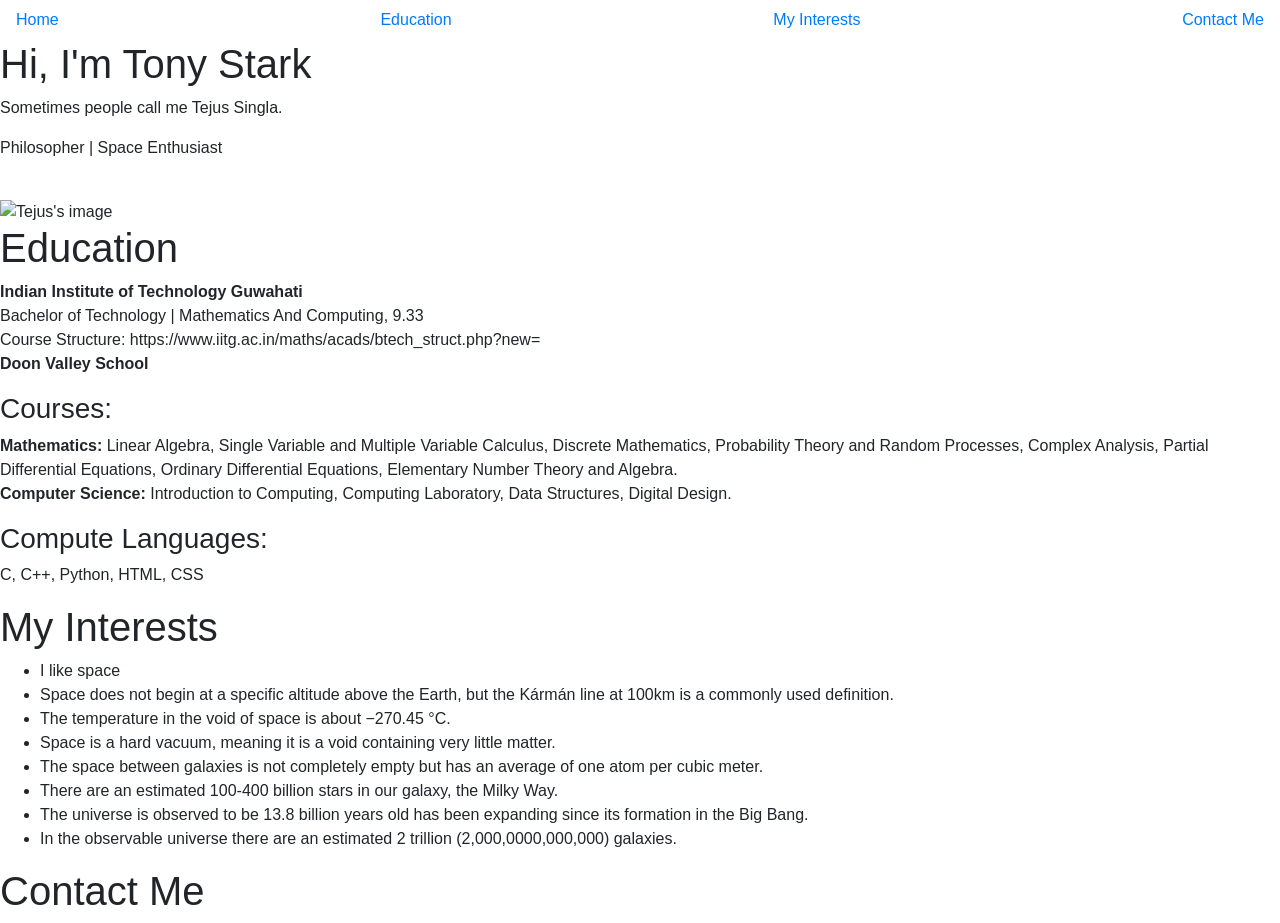
==== main page.html @ e8efd103 "Add files via upload" ====
</!DOCTYPE html>
<html>
<head>
	<title>Tejus | Homepage</title>
	<meta charset="utf-8">
    <meta name="viewport" content="width=device-width, initial-scale=1">
    <link rel="stylesheet" href="https://maxcdn.bootstrapcdn.com/bootstrap/4.4.1/css/bootstrap.min.css">
    <link rel="stylesheet" type="text/css" href="style/style.css">
    <script src="https://maxcdn.bootstrapcdn.com/bootstrap/4.4.1/js/bootstrap.min.js"></script>
</head>
<body>
	<div class="background">
		<div class="navbar">
			<a class="active" href="main page.html">Home</a>
			<a href="#education">Education</a>
			<a href="#myinterests">My Interests</a>
			<a href="#contactme">Contact Me</a>
		</div>
		<div class="content">
			<h1>Hi, I'm Tony Stark</h1>
			<p>
				Sometimes people call me Tejus Singla.<br>
			</p>
			<p id="profession">Philosopher | Space Enthusiast</p><br>
			<!-- <p>
				Bachelor of technology, Mathematics And Computing<br>
				Indian Institute of Technology Guwahati.  
			</p> -->
		</div>
	</div>

	<div class="content1">
		<div id="me">
			<img src="C:\Users\tejus\Desktop\New folder\My portfolio\images\me.JPG" alt="Tejus's image">
		</div>
		<h1 id="education" class="underline">Education</h1>
		<p class="push"><strong>Indian Institute of Technology Guwahati</strong><br>
			Bachelor of Technology | Mathematics And Computing, 9.33<br>
			Course Structure: https://www.iitg.ac.in/maths/acads/btech_struct.php?new=<br>
			<strong>Doon Valley School</strong><br>
		</p>
		<h3>Courses: </h3>
		<p class="push">
			<strong>Mathematics: </strong>Linear Algebra, Single Variable and Multiple Variable Calculus, Discrete Mathematics, 	Probability Theory and Random Processes, Complex Analysis, Partial Differential Equations, Ordinary Differential Equations, Elementary Number Theory and Algebra.<br>
			<strong>Computer Science: </strong>Introduction to Computing, Computing Laboratory, Data Structures, Digital Design.  	
		</p>
		<div id="skills">
			<h3>Compute Languages: </h3>
			<p>C, C++, Python, HTML, CSS</p>
		</div>
	</div>
	<!--Done-->
	<div id="background2">
		<div class="content2">
			<h1 id="myinterests" class="underline">My Interests</h1>
			<ul class="list">
				<li>I like space</li>
				<li>Space does not begin at a specific altitude above the Earth, but the Kármán line at 100km is a commonly used definition.</li>	
				<li>The temperature in the void of space is about −270.45 °C.</li>
				<li>Space is a hard vacuum, meaning it is a void containing very little matter.</li>
				<li>The space between galaxies is not completely empty but has an average of one atom per cubic meter.</li>
				<li>There are an estimated 100-400 billion stars in our galaxy, the Milky Way.</li>
				<li>The universe is observed to be 13.8 billion years old has been expanding since its formation in the Big Bang.</li>
				<li>In the observable universe there are an estimated 2 trillion (2,000,0000,000,000) galaxies.</li>
			</ul>
		</div>
	</div>	
	<div class="content3">
		<h1 id="contactme" class="underline">Contact Me</h1>
	</div>
</body>
</html>
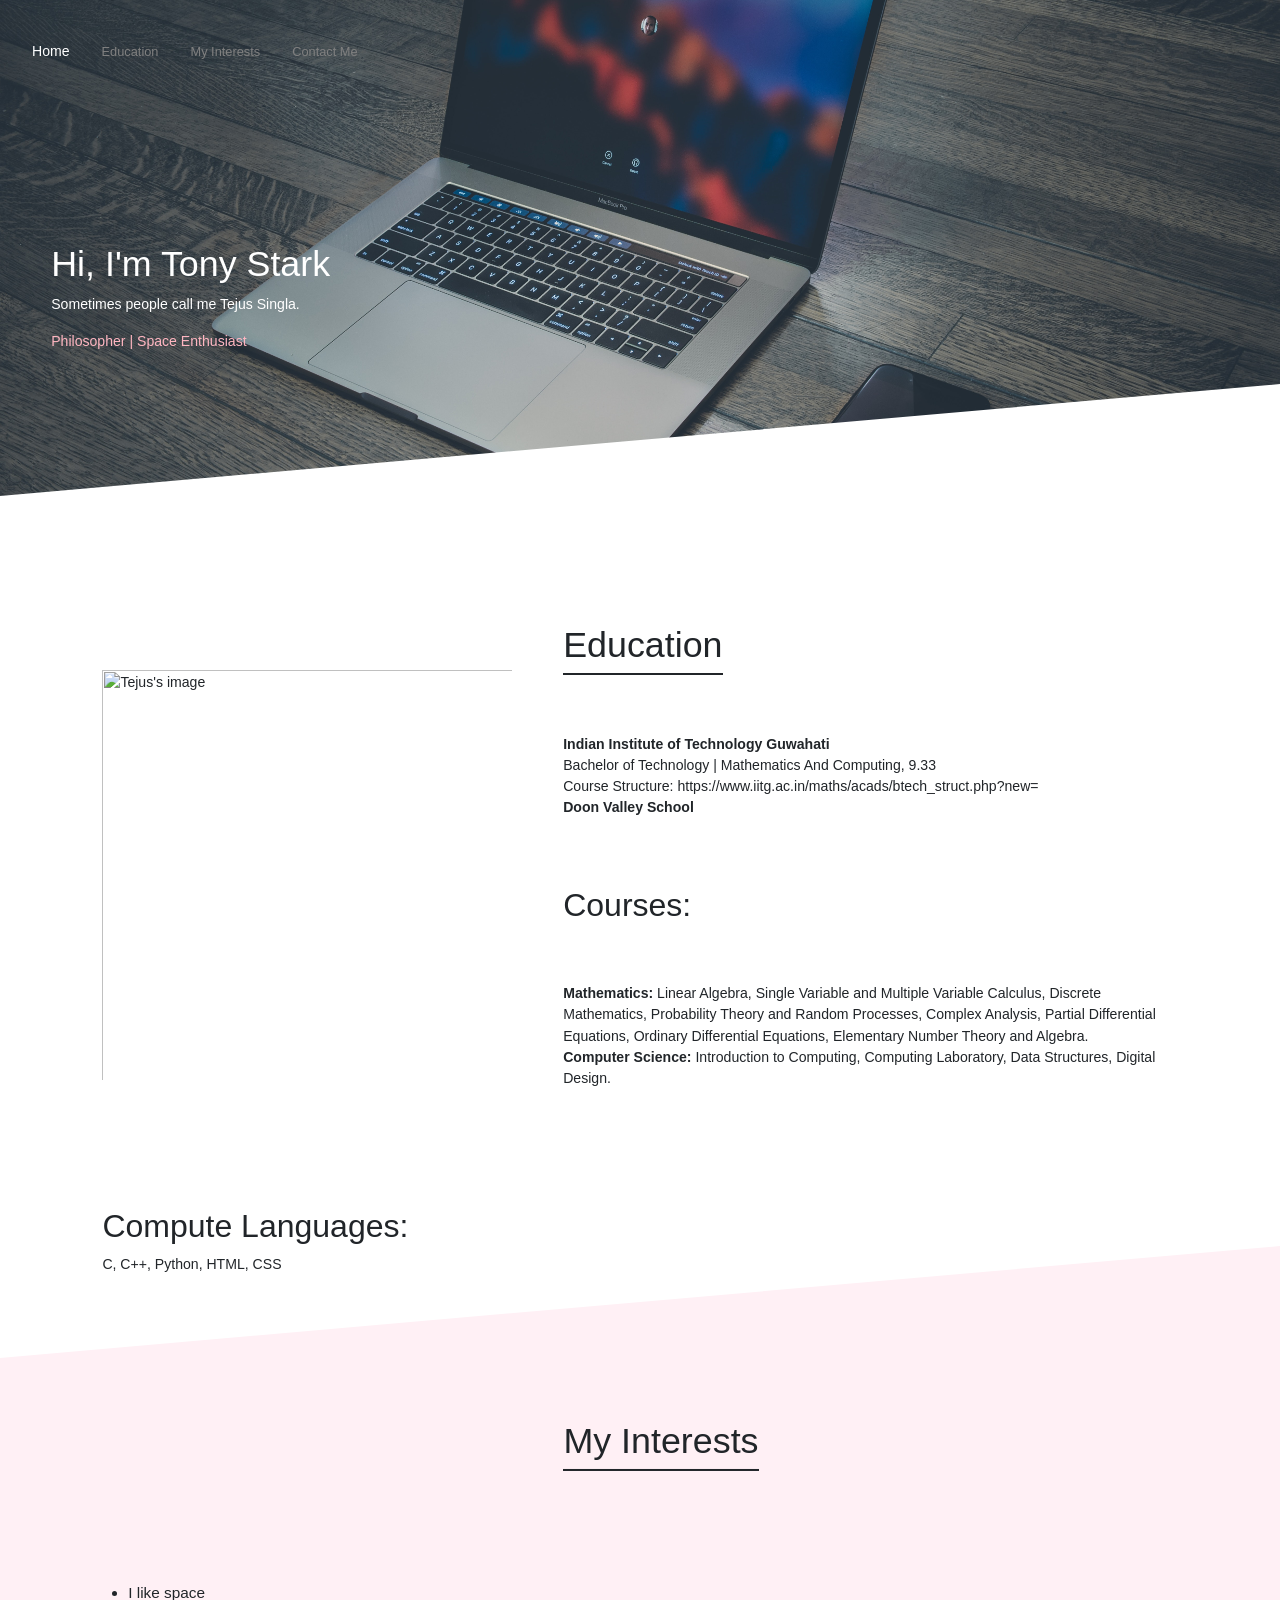
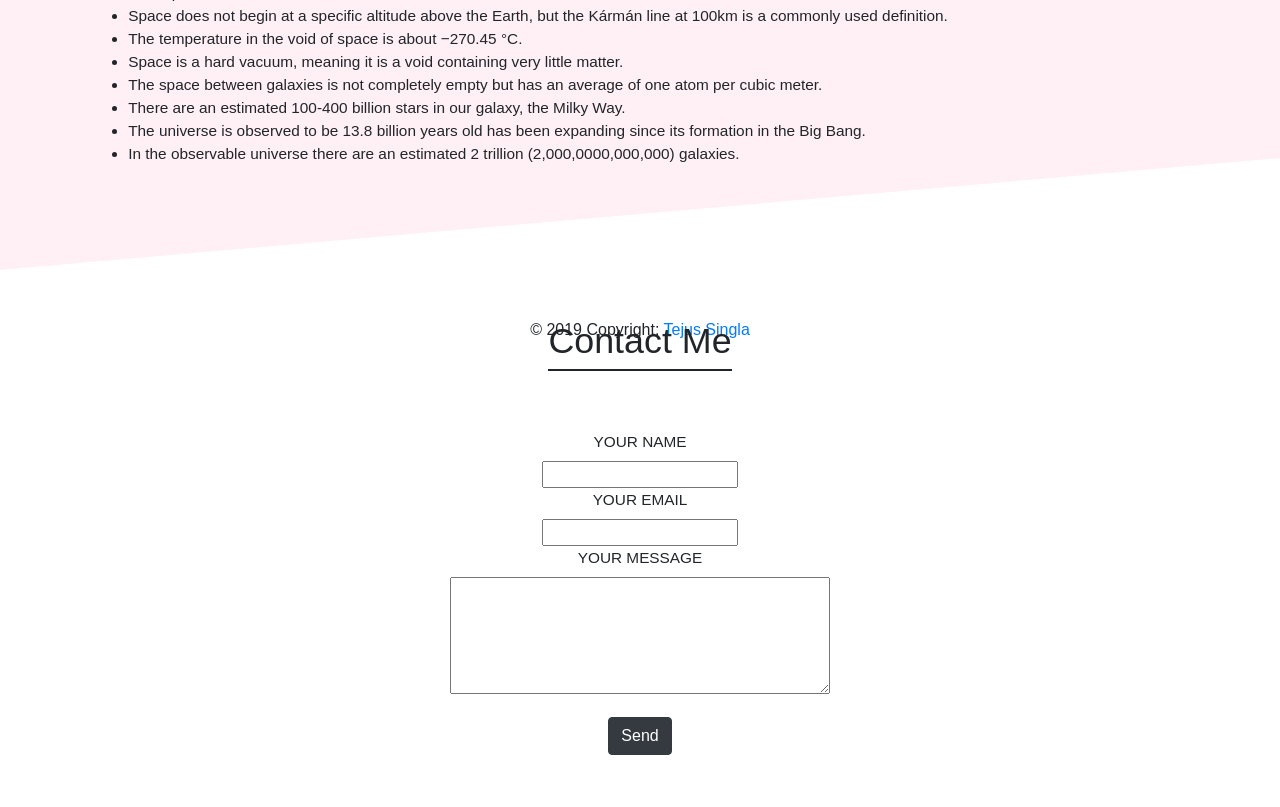
==== commit e86105f8: "Add files via upload" ====
--- a/main page.html
+++ b/main page.html
@@ -5,30 +5,32 @@
 	<meta charset="utf-8">
     <meta name="viewport" content="width=device-width, initial-scale=1">
     <link rel="stylesheet" href="https://maxcdn.bootstrapcdn.com/bootstrap/4.4.1/css/bootstrap.min.css">
+    <link rel="stylesheet" href="https://cdnjs.cloudflare.com/ajax/libs/font-awesome/4.7.0/css/font-awesome.min.css">
     <link rel="stylesheet" type="text/css" href="style/style.css">
     <script src="https://maxcdn.bootstrapcdn.com/bootstrap/4.4.1/js/bootstrap.min.js"></script>
 </head>
 <body>
-	<div class="background">
-		<div class="navbar">
-			<a class="active" href="main page.html">Home</a>
-			<a href="#education">Education</a>
-			<a href="#myinterests">My Interests</a>
-			<a href="#contactme">Contact Me</a>
+	<header id="top">
+		<div class="background">
+			<div class="navbar">
+				<a class="active" href="main page.html">Home</a>
+				<a href="#education">Education</a>
+				<a href="#myinterests">My Interests</a>
+				<a href="#contactme">Contact Me</a>
+			</div>
+			<div class="content">
+				<h1>Hi, I'm Tony Stark</h1>
+				<p>
+					Sometimes people call me Tejus Singla.<br>
+				</p>
+				<p id="profession">Philosopher | Space Enthusiast</p><br>
+				<!-- <p>
+					Bachelor of technology, Mathematics And Computing<br>
+					Indian Institute of Technology Guwahati.  
+				</p> -->
+			</div>
 		</div>
-		<div class="content">
-			<h1>Hi, I'm Tony Stark</h1>
-			<p>
-				Sometimes people call me Tejus Singla.<br>
-			</p>
-			<p id="profession">Philosopher | Space Enthusiast</p><br>
-			<!-- <p>
-				Bachelor of technology, Mathematics And Computing<br>
-				Indian Institute of Technology Guwahati.  
-			</p> -->
-		</div>
-	</div>
-
+	</header>
 	<div class="content1">
 		<div id="me">
 			<img src="C:\Users\tejus\Desktop\New folder\My portfolio\images\me.JPG" alt="Tejus's image">
@@ -67,6 +69,34 @@
 	</div>	
 	<div class="content3">
 		<h1 id="contactme" class="underline">Contact Me</h1>
+		<div class="push">
+			<form action="/action_page.php" method="post">
+				<label for="name">YOUR NAME</label><br>
+				<input type="text" name="name" id="name" required><br>
+				<label for="email">YOUR EMAIL</label><br>
+				<input type="text" name="email" id="email" required><br>
+				<label for="message">YOUR MESSAGE</label><br>
+				<textarea name="message" id="message" required rows="5" cols="40"></textarea><br><br>
+				<input type="submit" value="Send" class="btn btn-dark">
+			</form>
+		</div>
+	</div>
+	<div class="last">
+		<div class="push">
+	  		<a href="#" class="fa fa-facebook"></a>
+			<a href="#" class="fa fa-twitter"></a>
+			<a href="#" class="fa fa-google"></a>
+			<a href="#" class="fa fa-linkedin"></a>
+			<a href="#" class="fa fa-youtube"></a>
+			<a href="#" class="fa fa-instagram"></a>
+			<a href="#" class="fa fa-snapchat-ghost"></a>
+		</div>	
+		<!-- Copyright -->
+		<div class="footer-copyright text-center py-3">© 2019 Copyright:
+		<a href="#top"> Tejus Singla</a>
+		</div>
+		<!-- Copyright -->
+
 	</div>
 </body>
 </html>
--- a/style/style.css
+++ b/style/style.css
@@ -0,0 +1,150 @@
+* {
+  margin: 0;
+  padding: 0;
+}
+
+.background {
+	  background-image: url(../images/mac.jpg);
+    background-repeat: no-repeat;
+    background-attachment: scroll;
+    /*720px*/
+    height: 50vw;
+    width: 100%;
+    background-size: cover;
+    /*background-position: center center;*/
+    padding: 200px 0;
+    transform: skew(0deg, -5deg);
+    margin-top: -200px;
+}
+
+.navbar {
+  /*background-color: #333;*/
+  overflow: hidden;
+  position: fixed;
+  z-index: 10;
+  transform: skew(0deg, 5deg);
+  margin-top: -20px;
+}
+
+.navbar a {
+  float: left;
+  /*color: #f2f2f2;*/
+  color: grey;
+  text-align: center;
+  padding: 14px 16px;
+  /*17px*/
+  font-size: 1vw;
+
+}
+
+.navbar a:hover {
+  /*background-color: #ddd;*/
+  color: white;
+}
+
+.navbar a.active {
+  /*background-color: #4CAF50;*/
+  color: white;
+  /*23px*/
+  font-size: 1.1vw;
+}
+
+h1 {
+	font-size: 2.8vw;
+}
+
+h3 {
+  font-size: 2.5vw;
+}
+
+.content {
+  /*40px*/
+  padding: 4vw; 
+  text-align: left; 
+  position: relative; 
+  /*350px*/
+  top: 15vw; 
+  color: white;
+  /*width: 500px;*/
+  font-size: 1.1vw;
+  transform: skew(0deg, 5deg);
+}
+
+#profession {
+	color: LightPink;
+}
+
+.content1 {
+  padding: 4vw; 
+  font-size: 1.1vw;
+  position: relative;
+  text-align: left;
+  top: 10vw;
+  height: 40vw;
+}
+
+.push {
+  padding: 4vw;
+}
+
+img {
+  padding: 4vw;
+  float: left;
+  max-width: 100%;
+  height: 40vw;
+}
+
+#skills {
+  text-align: left;
+  padding: 4vw;
+}
+
+#background2 {
+  background-color: LavenderBlush;
+  background-attachment: scroll;
+  /*720px*/
+  height: 40vw;
+  width: 100%;
+  background-size: cover;
+  position: relative;
+  /*35vw*/
+  top: 550px;
+  /*background-position: center center;*/
+  padding: 200px 0;
+  transform: skew(0deg, -5deg);
+  margin-top: -200px;
+ }
+ 
+ .underline {
+  border-bottom: 2px solid currentColor;
+  display: inline-block;
+  line-height: 1.5;
+ }
+
+ #myinterests {
+  text-align: center;
+ }
+
+.content2 {
+  padding: 1vw; 
+  /*padding-top: 0;*/
+  font-size: 1.2vw;
+  text-align: left;
+  /*height: 40vw;*/
+  margin: 1vw;
+  transform: skew(0deg, 5deg);
+  margin-top: -100px;
+}
+
+.list {
+  padding: 8vw;
+}
+
+.content3 {
+  padding: 4vw; 
+  font-size: 1.2vw;
+  position: relative;
+  text-align: center;
+  top: 600px;
+  height: 40vw;
+}
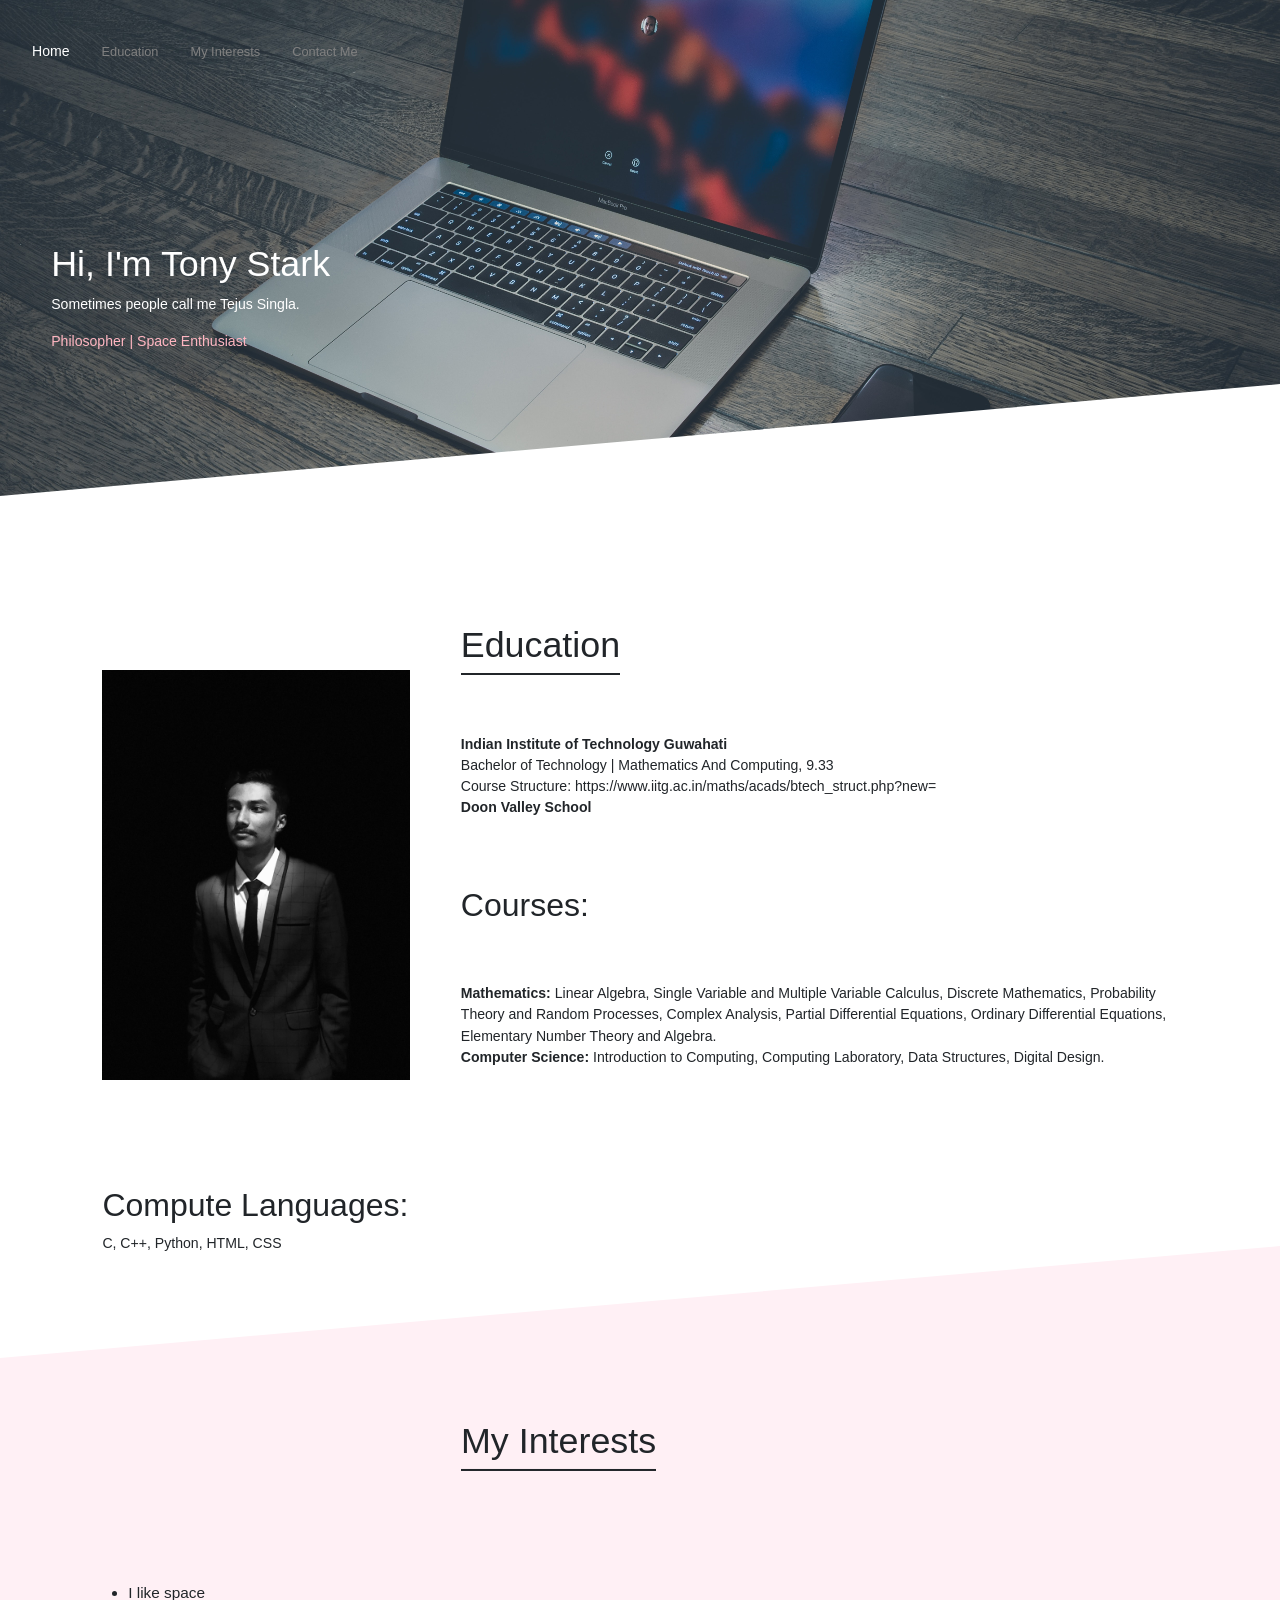
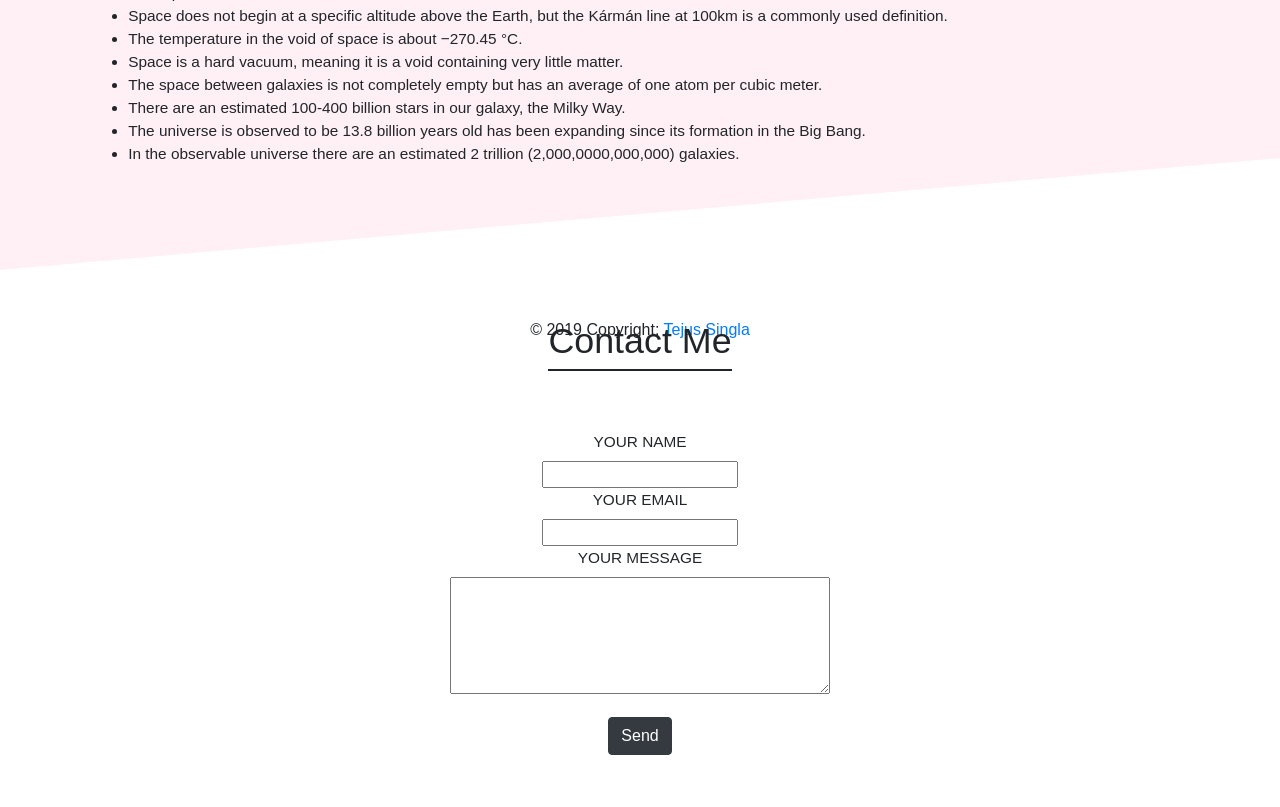
==== commit d24212de: "Update main page.html" ====
--- a/main page.html
+++ b/main page.html
@@ -33,7 +33,7 @@
 	</header>
 	<div class="content1">
 		<div id="me">
-			<img src="C:\Users\tejus\Desktop\New folder\My portfolio\images\me.JPG" alt="Tejus's image">
+			<img src="/images/me.JPG" alt="Tejus's image">
 		</div>
 		<h1 id="education" class="underline">Education</h1>
 		<p class="push"><strong>Indian Institute of Technology Guwahati</strong><br>
@@ -99,4 +99,4 @@
 
 	</div>
 </body>
-</html>+</html>
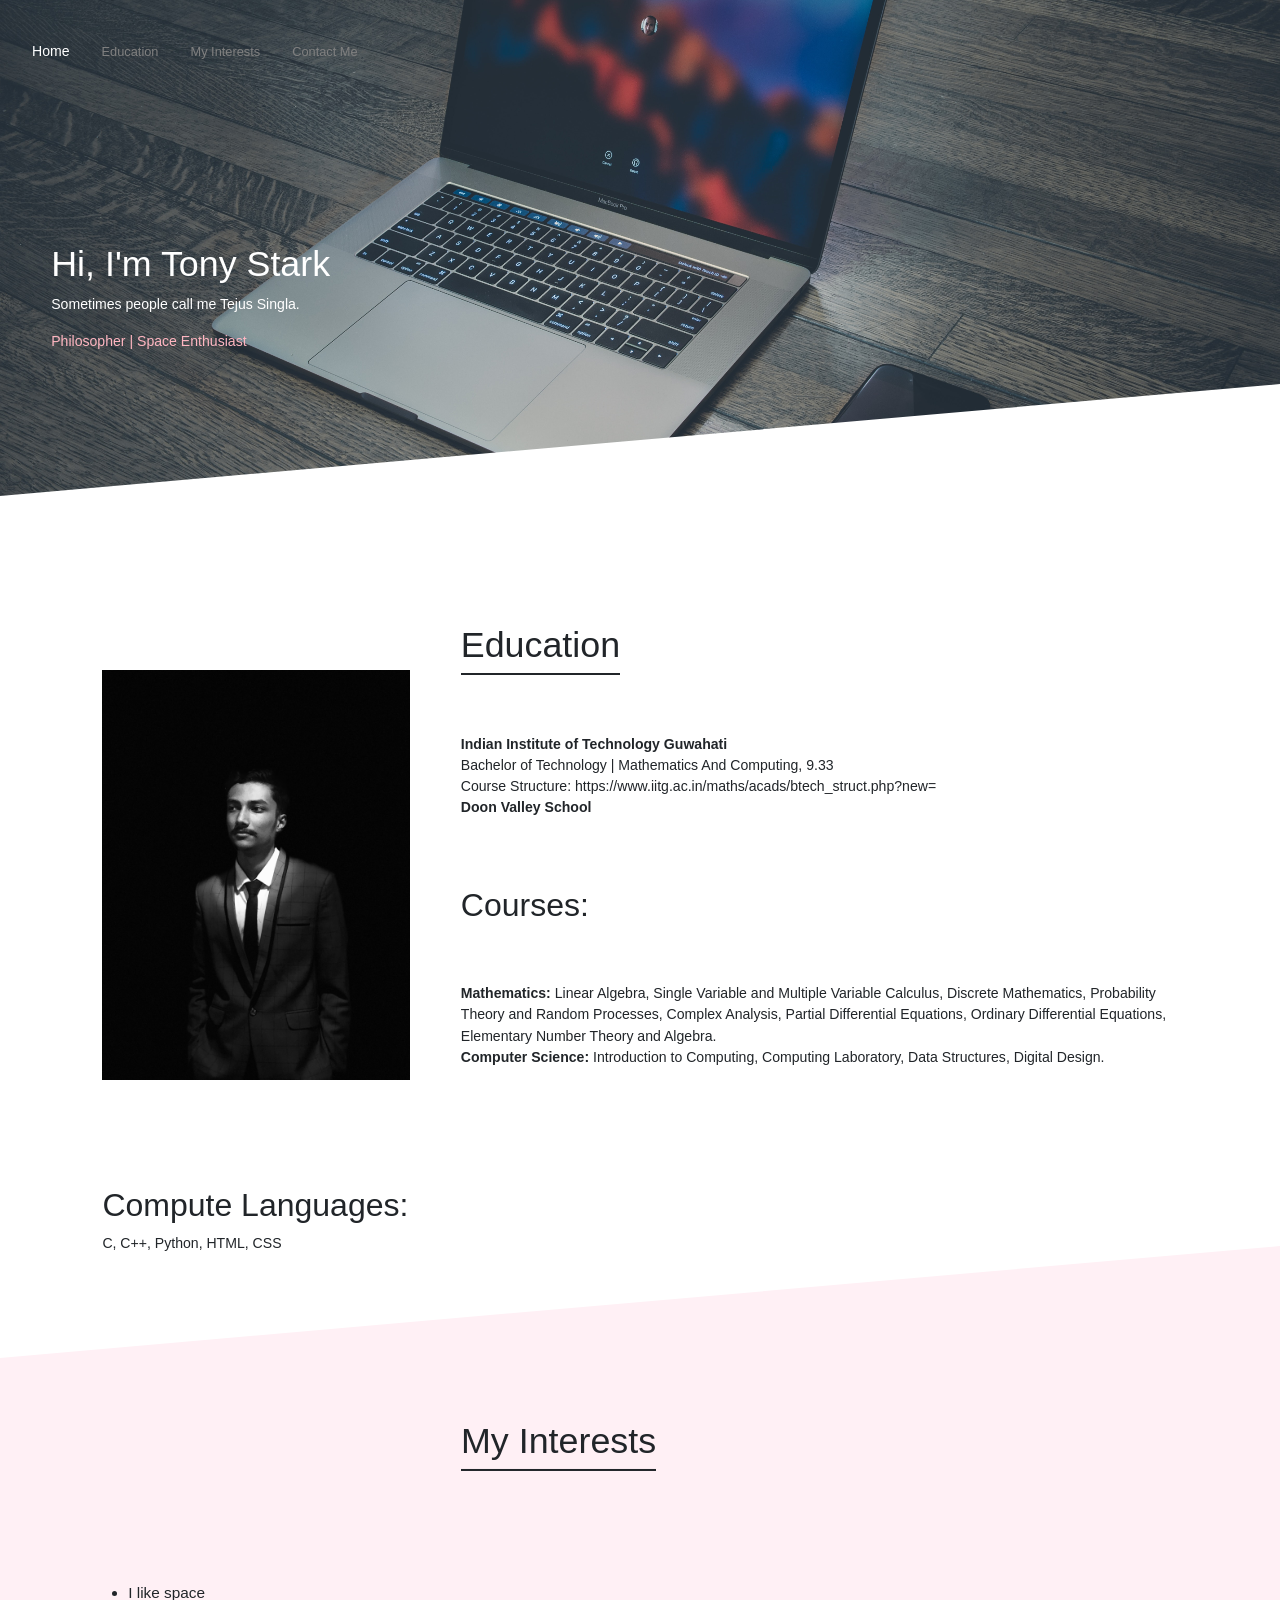
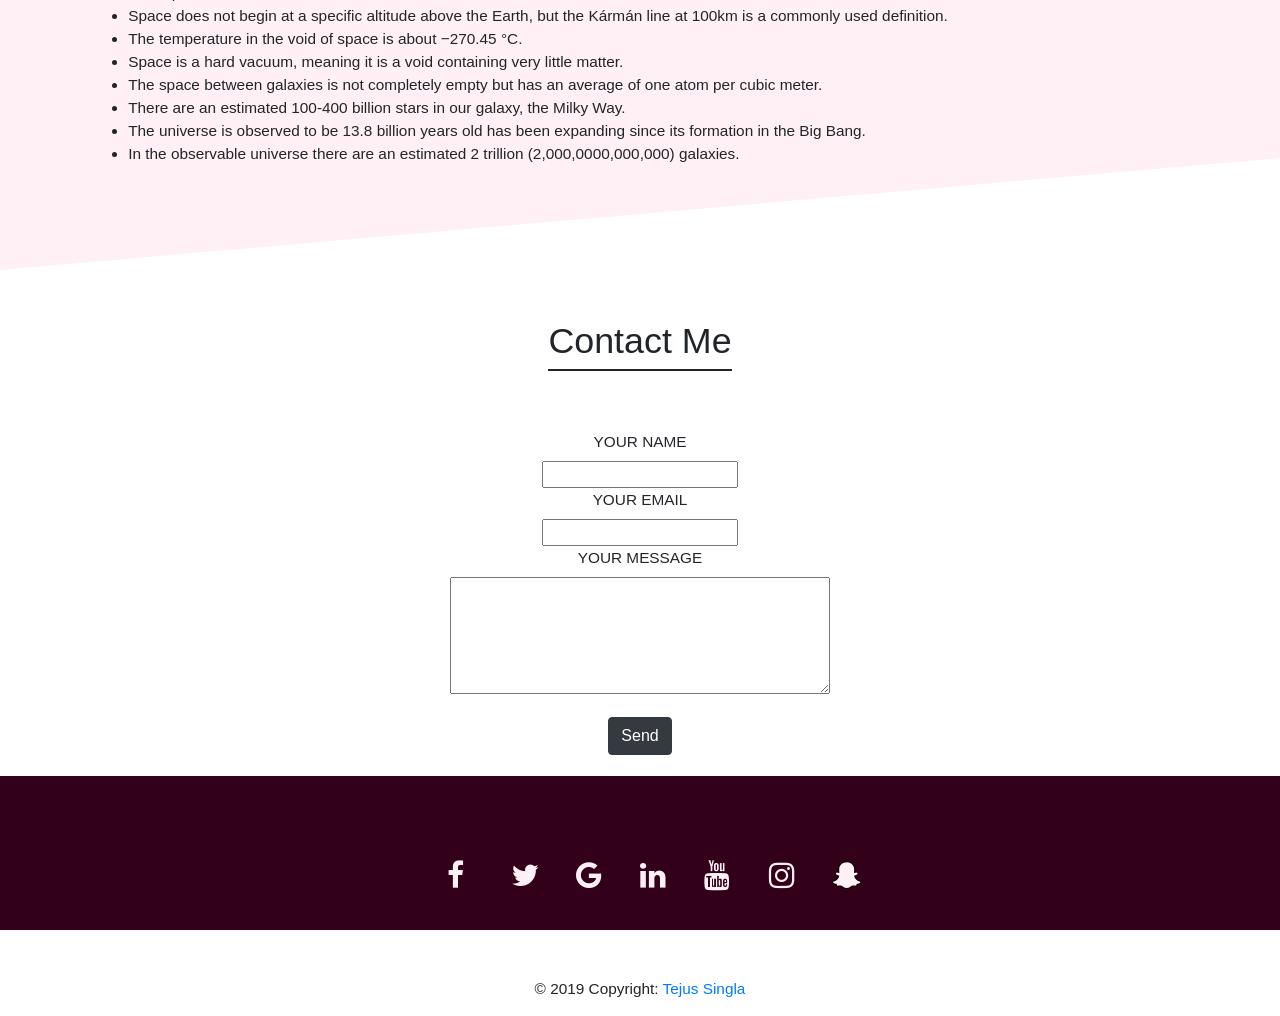
==== commit 2d4e59c0: "Update main page.html" ====
--- a/main page.html
+++ b/main page.html
@@ -33,7 +33,7 @@
 	</header>
 	<div class="content1">
 		<div id="me">
-			<img src="/images/me.JPG" alt="Tejus's image">
+			<img src="images/me.JPG" alt="Tejus's image">
 		</div>
 		<h1 id="education" class="underline">Education</h1>
 		<p class="push"><strong>Indian Institute of Technology Guwahati</strong><br>
--- a/style/style.css
+++ b/style/style.css
@@ -1,3 +1,5 @@
+/*********************Large Devices*********************/
+@media (min-width: 1000px) {
 * {
   margin: 0;
   padding: 0;
@@ -147,4 +149,342 @@
   text-align: center;
   top: 600px;
   height: 40vw;
-}+}
+
+.last {
+  padding: 1vw; 
+  font-size: 1.2vw;
+  position: relative;
+  text-align: center;
+  top: 600px;
+  height: 12vw;
+  background-color: #33001a;
+  background-attachment: scroll;
+  background-size: cover;
+}
+
+.fa {
+  padding: 20px;
+  /*30px*/
+  font-size: 30px;
+  /*50px*/
+  width: 3vw;
+  text-align: center;
+  text-decoration: none;
+  border-radius: 10%;
+  position: relative;
+}
+
+/* Add a hover effect if you want */
+.fa:hover {
+  opacity: 0.7;
+  color: MintCream;
+}
+
+/* Set a specific color for each brand */
+
+/* Facebook */
+.fa-facebook {
+  /*background: #3B5998;*/
+  background: #33001a;
+  /*color: white;*/
+  color: LavenderBlush;
+  /*padding: 20px;*/
+  margin-right: 20px;
+}
+
+/* Twitter */
+.fa-twitter {
+  /*background: #55ACEE;*/
+  /*color: white;*/
+  background: #33001a;
+  color: LavenderBlush;
+  margin-right: 20px;
+  /*padding: 20px;*/
+}
+
+.fa-google {
+  /*background: #dd4b39;*/
+  /*color: white;*/
+  background: #33001a;
+  color: LavenderBlush;
+  margin-right: 20px;
+}
+
+.fa-linkedin {
+  /*background: #007bb5;*/
+  /*color: white;*/
+  background: #33001a;
+  color: LavenderBlush;
+  margin-right: 20px;
+}
+
+.fa-youtube {
+  /*background: #bb0000;*/
+  /*color: white;*/
+  background: #33001a;
+  color: LavenderBlush;
+  margin-right: 20px;
+}
+
+.fa-instagram {
+  /*background: #125688;*/
+  /*color: white;*/
+  background: #33001a;
+  color: LavenderBlush;
+  margin-right: 20px;
+}
+
+.fa-snapchat-ghost {
+  /*background: #fffc00;*/
+  /*color: white;*/
+  background: #33001a;
+  color: LavenderBlush;
+  text-shadow: -1px 0 black, 0 1px black, 1px 0 black, 0 -1px black;
+}
+}
+/*********************Medium Devices*********************/
+@media (min-width: 768px) and (max-width: 999px) {
+ * {
+  margin: 0;
+  padding: 0;
+}
+
+.background {
+    background-image: url(../images/mac.jpg);
+    background-repeat: no-repeat;
+    background-attachment: scroll;
+    /*720px*/
+    height: 50vw;
+    width: 100%;
+    background-size: cover;
+    /*background-position: center center;*/
+    padding: 200px 0;
+    transform: skew(0deg, -5deg);
+    margin-top: -200px;
+}
+
+.navbar {
+  /*background-color: #333;*/
+  overflow: hidden;
+  position: fixed;
+  z-index: 10;
+  transform: skew(0deg, 5deg);
+  margin-top: -20px;
+}
+
+.navbar a {
+  float: left;
+  /*color: #f2f2f2;*/
+  color: grey;
+  text-align: center;
+  padding: 14px 16px;
+  /*17px*/
+  font-size: 1vw;
+
+}
+
+.navbar a:hover {
+  /*background-color: #ddd;*/
+  color: white;
+}
+
+.navbar a.active {
+  /*background-color: #4CAF50;*/
+  color: white;
+  /*23px*/
+  font-size: 1.1vw;
+}
+
+h1 {
+  font-size: 2.8vw;
+}
+
+h3 {
+  font-size: 2.5vw;
+}
+
+.content {
+  /*40px*/
+  padding: 4vw; 
+  text-align: left; 
+  position: relative; 
+  /*350px*/
+  top: 15vw; 
+  color: white;
+  /*width: 500px;*/
+  font-size: 1.1vw;
+  transform: skew(0deg, 5deg);
+}
+
+#profession {
+  color: LightPink;
+}
+
+.content1 {
+  padding: 4vw; 
+  font-size: 1.1vw;
+  position: relative;
+  text-align: left;
+  top: 10vw;
+  height: 40vw;
+}
+
+.push {
+  padding: 4vw;
+}
+
+img {
+  padding: 4vw;
+  float: left;
+  max-width: 100%;
+  height: 40vw;
+}
+
+#skills {
+  text-align: left;
+  padding: 4vw;
+}
+
+#background2 {
+  background-color: LavenderBlush;
+  background-attachment: scroll;
+  /*720px*/
+  height: 40vw;
+  width: 100%;
+  background-size: cover;
+  position: relative;
+  /*35vw*/
+  top: 550px;
+  /*background-position: center center;*/
+  padding: 200px 0;
+  transform: skew(0deg, -5deg);
+  margin-top: -200px;
+ }
+ 
+ .underline {
+  border-bottom: 2px solid currentColor;
+  display: inline-block;
+  line-height: 1.5;
+ }
+
+ #myinterests {
+  text-align: center;
+ }
+
+.content2 {
+  padding: 1vw; 
+  /*padding-top: 0;*/
+  font-size: 1.2vw;
+  text-align: left;
+  /*height: 40vw;*/
+  margin: 1vw;
+  transform: skew(0deg, 5deg);
+  margin-top: -100px;
+}
+
+.list {
+  padding: 8vw;
+}
+
+.content3 {
+  padding: 4vw; 
+  font-size: 1.2vw;
+  position: relative;
+  text-align: center;
+  top: 600px;
+  height: 40vw;
+}
+
+.last {
+  padding: 1vw; 
+  font-size: 1.2vw;
+  position: relative;
+  text-align: center;
+  top: 600px;
+  height: 12vw;
+  background-color: #33001a;
+  background-attachment: scroll;
+  background-size: cover;
+}
+
+.fa {
+  padding: 20px;
+  /*30px*/
+  font-size: 30px;
+  /*50px*/
+  width: 3vw;
+  text-align: center;
+  text-decoration: none;
+  border-radius: 10%;
+  position: relative;
+}
+
+/* Add a hover effect if you want */
+.fa:hover {
+  opacity: 0.7;
+  color: MintCream;
+}
+
+/* Set a specific color for each brand */
+
+/* Facebook */
+.fa-facebook {
+  /*background: #3B5998;*/
+  background: #33001a;
+  /*color: white;*/
+  color: LavenderBlush;
+  /*padding: 20px;*/
+  margin-right: 20px;
+}
+
+/* Twitter */
+.fa-twitter {
+  /*background: #55ACEE;*/
+  /*color: white;*/
+  background: #33001a;
+  color: LavenderBlush;
+  margin-right: 20px;
+  /*padding: 20px;*/
+}
+
+.fa-google {
+  /*background: #dd4b39;*/
+  /*color: white;*/
+  background: #33001a;
+  color: LavenderBlush;
+  margin-right: 20px;
+}
+
+.fa-linkedin {
+  /*background: #007bb5;*/
+  /*color: white;*/
+  background: #33001a;
+  color: LavenderBlush;
+  margin-right: 20px;
+}
+
+.fa-youtube {
+  /*background: #bb0000;*/
+  /*color: white;*/
+  background: #33001a;
+  color: LavenderBlush;
+  margin-right: 20px;
+}
+
+.fa-instagram {
+  /*background: #125688;*/
+  /*color: white;*/
+  background: #33001a;
+  color: LavenderBlush;
+  margin-right: 20px;
+}
+
+.fa-snapchat-ghost {
+  /*background: #fffc00;*/
+  /*color: white;*/
+  background: #33001a;
+  color: LavenderBlush;
+  text-shadow: -1px 0 black, 0 1px black, 1px 0 black, 0 -1px black;
+} 
+}
